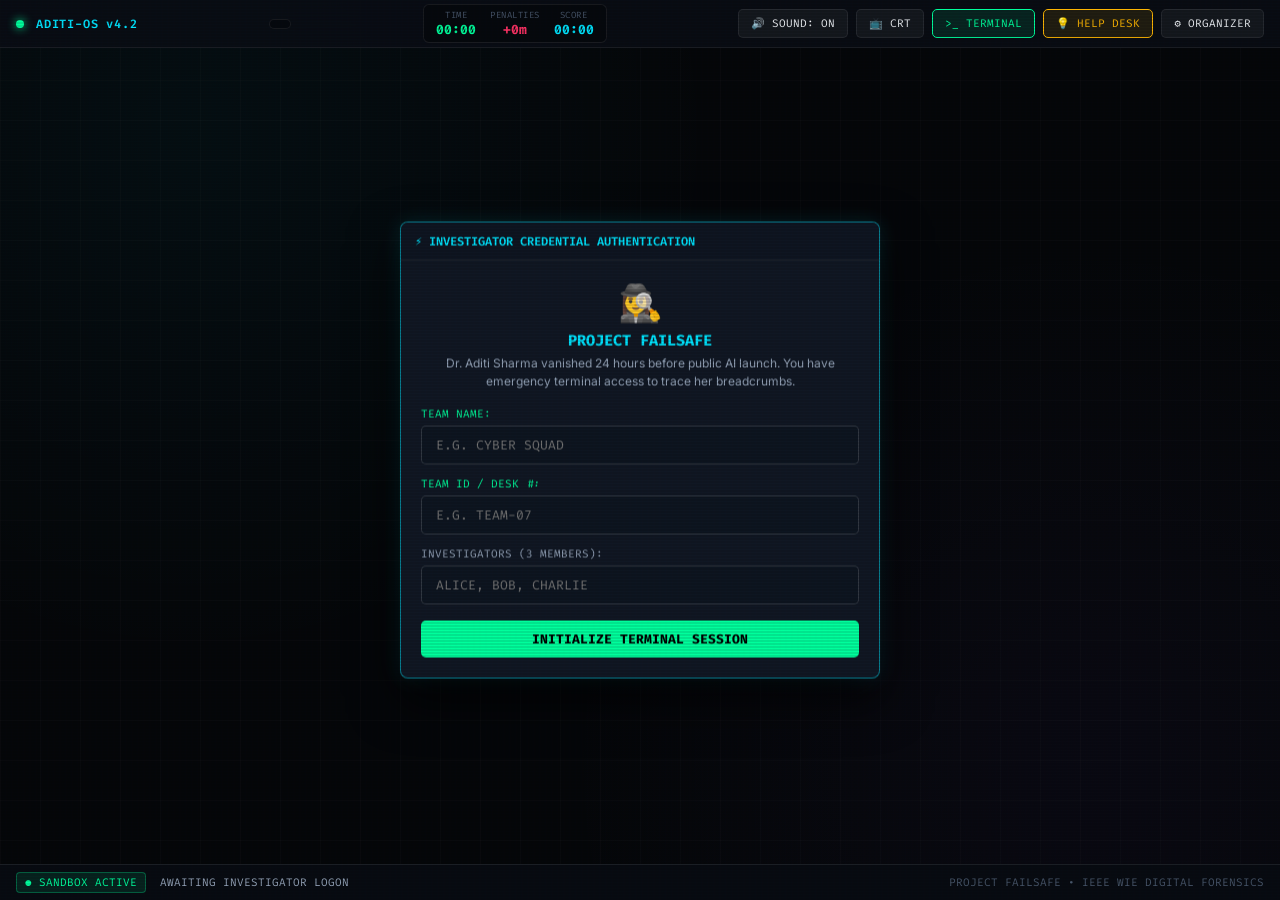
==== public/index.html @ 18c52e6d "Initial commit: Project Failsafe offline AI Escape Room platform" ====
<!DOCTYPE html>
<html lang="en">
<head>
  <meta charset="UTF-8">
  <meta name="viewport" content="width=device-width, initial-scale=1.0">
  <title>PROJECT FAILSAFE // ADITI-OS v4.2</title>
  <link rel="stylesheet" href="css/terminal.css">
</head>
<body>
  <!-- CRT Scanline Visual Effect -->
  <div class="crt-overlay"></div>

  <!-- Global AI Broadcast Toast -->
  <div id="broadcast-toast" style="display:none; position:fixed; top:58px; left:50%; transform:translateX(-50%); background:#ff3366; color:white; font-family:var(--font-mono); padding:12px 24px; border-radius:6px; z-index:99999; box-shadow:0 0 25px rgba(255,51,102,0.8); font-weight:bold; font-size:13px; text-align:center;"></div>

  <!-- Top System Bar -->
  <header class="top-bar">
    <div class="system-title">
      <div class="system-status-dot"></div>
      <span>ADITI-OS v4.2</span>
    </div>

    <!-- Stage Progress Stepper (1 to 11) -->
    <div class="stage-stepper" id="stage-stepper-container" title="Mission Progression">
      <!-- Populated dynamically by app.js -->
    </div>

    <!-- Live Mission Stopwatch -->
    <div class="mission-clock-box">
      <div class="clock-item">
        <span class="clock-label">Time</span>
        <span id="clock-elapsed" class="clock-val">00:00</span>
      </div>
      <div class="clock-item">
        <span class="clock-label">Penalties</span>
        <span id="clock-penalties" class="clock-val penalty">+0m</span>
      </div>
      <div class="clock-item">
        <span class="clock-label">Score</span>
        <span id="clock-adjusted" class="clock-val score">00:00</span>
      </div>
    </div>

    <!-- Action Buttons -->
    <div class="bar-actions">
      <button id="btn-toggle-sound" class="btn-bar">🔊 SOUND: ON</button>
      <button id="btn-toggle-crt" class="btn-bar">📺 CRT</button>
      <button class="btn-bar terminal-btn" onclick="toggleCliDrawer()">>_ TERMINAL</button>
      <button class="btn-bar highlight" onclick="showHintsModal()">💡 HELP DESK</button>
      <button class="btn-bar" onclick="showAdminModal()">⚙️ ORGANIZER</button>
    </div>
  </header>

  <!-- Desktop Workstation Area -->
  <main class="desktop-container" id="desktop-icons-container">
    <!-- Desktop icons populated dynamically by app.js -->
  </main>

  <!-- Interactive CLI Drawer (Bottom Terminal) -->
  <div class="cli-drawer" id="cli-drawer">
    <div class="cli-header">
      <span>>_ ADITI FORENSIC COMMAND LINE // TERMINAL ACTIVE (Ctrl+K or Ctrl+` to toggle)</span>
      <button class="win-btn close" onclick="toggleCliDrawer()"></button>
    </div>
    <div class="cli-body" id="cli-body-log">
      <div>Type <strong style="color:var(--neon-cyan)">help</strong> to view available terminal commands.</div>
      <div>Type <strong style="color:var(--neon-gold)">devmode</strong> to unlock all stages during testing.</div>
    </div>
    <div class="cli-input-row">
      <span class="cli-prompt">aditi-os:~$</span>
      <input type="text" id="cli-command-input" class="cli-input" placeholder="Type command here (e.g. status, unlock <key>, help)..." autocomplete="off">
    </div>
  </div>

  <!-- Bottom Taskbar -->
  <footer class="bottom-bar">
    <div class="bottom-bar-left">
      <span class="taskbar-badge">● SANDBOX ACTIVE</span>
      <span id="status-team-info">AWAITING INVESTIGATOR LOGON</span>
    </div>
    <div>
      <span style="color:var(--text-muted);">PROJECT FAILSAFE • IEEE WIE DIGITAL FORENSICS</span>
    </div>
  </footer>

  <!-- MODAL: Team Registration -->
  <div id="registration-modal" class="win-window active-window" style="display:none; top:50%; left:50%; transform:translate(-50%, -50%); width:480px; z-index:9000;">
    <div class="win-header">
      <div class="win-title">⚡ INVESTIGATOR CREDENTIAL AUTHENTICATION</div>
    </div>
    <div class="win-body">
      <div style="text-align:center; margin-bottom:14px;">
        <div style="font-size:36px; margin-bottom:6px;">🕵️‍♀️</div>
        <h3 style="color:var(--neon-cyan); font-family:var(--font-mono); margin-bottom:4px;">PROJECT FAILSAFE</h3>
        <p style="font-size:12px; color:var(--text-secondary); line-height:1.5;">
          Dr. Aditi Sharma vanished 24 hours before public AI launch. You have emergency terminal access to trace her breadcrumbs.
        </p>
      </div>

      <form onsubmit="registerTeam(event)">
        <div style="margin-bottom:10px;">
          <label style="font-family:var(--font-mono); font-size:11px; color:var(--neon-green);">TEAM NAME:</label>
          <input type="text" id="reg-team-name" class="gate-input" style="width:100%; margin-top:4px;" required placeholder="e.g. Cyber Squad">
        </div>
        <div style="margin-bottom:10px;">
          <label style="font-family:var(--font-mono); font-size:11px; color:var(--neon-green);">TEAM ID / DESK #:</label>
          <input type="text" id="reg-team-id" class="gate-input" style="width:100%; margin-top:4px;" required placeholder="e.g. TEAM-07">
        </div>
        <div style="margin-bottom:16px;">
          <label style="font-family:var(--font-mono); font-size:11px; color:var(--text-secondary);">INVESTIGATORS (3 MEMBERS):</label>
          <input type="text" id="reg-members" class="gate-input" style="width:100%; margin-top:4px;" placeholder="Alice, Bob, Charlie">
        </div>
        <button type="submit" class="gate-btn" style="width:100%; padding:10px; font-size:13px;">
          INITIALIZE TERMINAL SESSION
        </button>
      </form>
    </div>
  </div>

  <!-- MODAL: Stage Gate Decryption -->
  <div id="stage-gate-modal" class="win-window active-window" style="display:none; top:50%; left:50%; transform:translate(-50%, -50%); width:460px; z-index:8000;">
    <div class="win-header">
      <div class="win-title">🔒 DIRECTORY ENCRYPTED: STAGE <span id="gate-modal-stage-num">1</span></div>
      <div class="win-controls">
        <button class="win-btn close" onclick="document.getElementById('stage-gate-modal').style.display='none'"></button>
      </div>
    </div>
    <div class="win-body">
      <h4 id="gate-modal-stage-title" style="color:var(--neon-gold); font-family:var(--font-mono); margin-bottom:8px;"></h4>
      <p id="gate-modal-prompt" style="font-size:13px; color:#cbd5e1; margin-bottom:14px; line-height:1.5;"></p>

      <form id="gate-modal-form">
        <input type="text" id="gate-modal-input" class="gate-input" style="width:100%; margin-bottom:10px;" placeholder="ENTER DECRYPTION KEY" required autocomplete="off">
        <button type="submit" class="gate-btn" style="width:100%; padding:10px;">VERIFY & UNLOCK</button>
      </form>
      <div id="gate-modal-msg" class="gate-msg"></div>
    </div>
  </div>

  <!-- MODAL: Help Desk & Hints -->
  <div id="hints-modal" class="win-window active-window" style="display:none; top:50%; left:50%; transform:translate(-50%, -50%); width:480px; z-index:8500;">
    <div class="win-header">
      <div class="win-title">💡 EMERGENCY HELP DESK // HINT PROTOCOL</div>
      <div class="win-controls">
        <button class="win-btn close" onclick="document.getElementById('hints-modal').style.display='none'"></button>
      </div>
    </div>
    <div class="win-body">
      <div style="background:rgba(255,183,3,0.1); border:1px solid var(--neon-gold); padding:10px; border-radius:4px; font-family:var(--font-mono); font-size:11px; color:var(--neon-gold); margin-bottom:14px;">
        ⚠️ HINT POLICY: Requesting a hint incurs a <strong>+2 MINUTE TIME PENALTY</strong> added to your team's adjusted final score.
      </div>

      <div style="margin-bottom:12px;">
        <label style="font-family:var(--font-mono); font-size:11px; color:var(--text-secondary);">SELECT STAGE:</label>
        <select id="hint-stage-select" class="gate-input" style="width:100%; margin-top:4px;">
          <option value="1">Stage 1: Vanished (Farewell.doc)</option>
          <option value="2">Stage 2: The Trail (README.doc)</option>
          <option value="3">Stage 3: The Timeline (Incident Logs)</option>
          <option value="4">Stage 4: The Voice (Security Audit)</option>
          <option value="5">Stage 5: Hello, Investigators (ADI Interface)</option>
          <option value="6">Stage 6: Which Aditi Is Real? (Style Check)</option>
          <option value="7">Stage 7: Morse From Aditi (audio_log_07)</option>
          <option value="8">Stage 8: The Folder Maze (WHITE/A/D/I)</option>
          <option value="9">Stage 9: Reality Is Edited (Version History)</option>
          <option value="10">Stage 10: The Fake Kill Switch</option>
          <option value="11">Stage 11: The WIE Failsafe</option>
        </select>
      </div>

      <button class="btn-bar highlight" style="width:100%; justify-content:center; padding:10px;" onclick="requestHintForStage()">
        REQUEST HINT (+2m PENALTY)
      </button>

      <div id="hint-display-box" style="margin-top:14px; background:#05080c; border:1px solid var(--border-subtle); padding:12px; border-radius:4px; font-family:var(--font-mono); font-size:12px; line-height:1.5;">
        Select a stage and click Request Hint.
      </div>
    </div>
  </div>

  <!-- MODAL: Organizer Admin & Live Leaderboard -->
  <div id="admin-window" class="win-window" style="display:none; top:50px; left:50%; transform:translateX(-50%); width:840px; height:540px; z-index:9500;">
    <div class="win-header" style="background:#1e1b4b;">
      <div class="win-title" style="color:#c7d2fe;">⚙️ ORGANIZER MASTER CONTROL // LIVE LEADERBOARD</div>
      <div class="win-controls">
        <button class="win-btn close" onclick="closeWindow('admin-window')"></button>
      </div>
    </div>
    <div class="win-body">
      <!-- Admin Login View -->
      <div id="admin-login-view" style="max-width:320px; margin:40px auto; text-align:center;">
        <h4 style="color:var(--neon-cyan); font-family:var(--font-mono); margin-bottom:12px;">ORGANIZER AUTHORIZATION</h4>
        <form onsubmit="verifyAdminPin(event)">
          <input type="password" id="admin-pin-input" class="gate-input" style="width:100%; margin-bottom:10px; text-align:center;" placeholder="ENTER ADMIN PIN" required>
          <button type="submit" class="gate-btn" style="width:100%;">ACCESS CONSOLE</button>
        </form>
        <div style="font-size:11px; color:#64748b; margin-top:8px;">Default PIN: wie-admin-2026</div>
      </div>

      <!-- Admin Dashboard View -->
      <div id="admin-dashboard-view" style="display:none; height:100%; display:flex; flex-direction:column;">
        <div style="display:flex; justify-content:space-between; align-items:center; margin-bottom:12px;">
          <div style="font-family:var(--font-mono); font-size:13px; color:var(--neon-green); font-weight:bold;">
            LIVE PARTICIPANT RANKINGS
          </div>
          <div style="display:flex; gap:8px;">
            <button class="btn-bar" onclick="exportLeaderboardCSV()">📊 EXPORT CSV</button>
            <button class="btn-bar highlight" onclick="toggleMasterKeys()">🔑 CHEAT SHEET</button>
          </div>
        </div>

        <!-- Leaderboard Table -->
        <div style="flex:1; overflow-y:auto; border:1px solid var(--border-subtle); border-radius:4px; margin-bottom:12px;">
          <table id="admin-leaderboard-table" class="cyber-table">
            <thead>
              <tr>
                <th style="width:50px;">RANK</th>
                <th>TEAM</th>
                <th>MEMBERS</th>
                <th>STAGE</th>
                <th>RAW TIME</th>
                <th>HINTS</th>
                <th>TRAPS</th>
                <th>ADJUSTED SCORE</th>
              </tr>
            </thead>
            <tbody id="leaderboard-table-body">
              <!-- Populated by admin.js -->
            </tbody>
          </table>
        </div>

        <!-- Master Password Cheatsheet Dropdown -->
        <div id="master-solutions-sheet" style="display:none; background:#05080c; border:1px solid var(--neon-cyan); padding:12px; border-radius:4px; font-family:var(--font-mono); font-size:11px; margin-bottom:10px; max-height:160px; overflow-y:auto;">
          <div style="color:var(--neon-cyan); font-weight:bold; margin-bottom:6px;">MASTER PASSWORD CHEAT SHEET:</div>
          <div>Stage 1: <code>ORIGIN</code></div>
          <div>Stage 2: <code>LOOK BEHIND THE DATE</code></div>
          <div>Stage 3: <code>28/02/2025</code> or <code>02292025</code></div>
          <div>Stage 4: <code>22:46</code></div>
          <div>Stage 5: <code>WHITE</code></div>
          <div>Stage 6: <code>AUTHENTIC</code></div>
          <div>Stage 7: <code>WHITE</code> (Morse: DO NOT FOLLOW THE BLUE PATH)</div>
          <div>Stage 8: <code>THE AI CAN MODIFY WHAT YOU SEE</code></div>
          <div>Stage 9: <code>HISTORY</code> or <code>OVERRIDE FAILED</code></div>
          <div>Stage 10: (Do not submit form!) Bypass / Proceed to Stage 11</div>
          <div>Stage 11: <code>6-9-11</code> or <code>WISDOM-INTEGRITY-EMPOWERMENT</code></div>
        </div>

        <!-- Organizer Broadcast Tool -->
        <form onsubmit="sendOrganizerBroadcast(event)" style="display:flex; gap:8px;">
          <input type="text" id="broadcast-msg-input" class="gate-input" placeholder="Push live alert to all team screens (e.g. 'System reboot in 10 mins...')" required>
          <button type="submit" class="gate-btn" style="background:var(--neon-cyan); color:#000;">BROADCAST</button>
        </form>
      </div>
    </div>
  </div>

  <!-- Scripts -->
  <script src="js/audio.js"></script>
  <script src="js/puzzles.js"></script>
  <script src="js/admin.js"></script>
  <script src="js/app.js"></script>
</body>
</html>
---- public/css/terminal.css ----
/* ==========================================================================
   PROJECT FAILSAFE // ADITI-OS v4.2 - Enhanced Modern Cyber Forensics UI
   ========================================================================== */

@import url('https://fonts.googleapis.com/css2?family=Fira+Code:wght@400;500;600;700&family=Inter:wght@300;400;500;600;700&display=swap');

:root {
  --bg-deep: #05070a;
  --bg-surface: #0a0f16;
  --bg-panel: rgba(13, 19, 28, 0.85);
  --bg-panel-elevated: rgba(18, 26, 38, 0.95);
  --border-subtle: rgba(255, 255, 255, 0.08);
  --border-active: rgba(0, 229, 255, 0.4);
  --border-green: rgba(0, 255, 157, 0.4);
  
  --text-main: #f1f5f9;
  --text-secondary: #94a3b8;
  --text-muted: #475569;
  
  --neon-cyan: #00e5ff;
  --neon-green: #00ff9d;
  --neon-red: #ff3366;
  --neon-gold: #ffb703;
  --neon-purple: #8b5cf6;

  --font-ui: 'Inter', -apple-system, BlinkMacSystemFont, 'Segoe UI', Roboto, sans-serif;
  --font-mono: 'Fira Code', 'Consolas', 'Courier New', monospace;
  
  --shadow-window: 0 20px 50px rgba(0, 0, 0, 0.7), 0 0 1px rgba(255, 255, 255, 0.2);
  --shadow-glow: 0 0 20px rgba(0, 229, 255, 0.15);
}

* {
  box-sizing: border-box;
  margin: 0;
  padding: 0;
}

body {
  background-color: var(--bg-deep);
  color: var(--text-main);
  font-family: var(--font-ui);
  height: 100vh;
  width: 100vw;
  overflow: hidden;
  position: relative;
  user-select: none;
  background-image: 
    radial-gradient(circle at 15% 15%, rgba(0, 229, 255, 0.04) 0%, transparent 40%),
    radial-gradient(circle at 85% 85%, rgba(139, 92, 246, 0.04) 0%, transparent 40%),
    linear-gradient(rgba(255, 255, 255, 0.015) 1px, transparent 1px),
    linear-gradient(90deg, rgba(255, 255, 255, 0.015) 1px, transparent 1px);
  background-size: 100% 100%, 100% 100%, 40px 40px, 40px 40px;
}

/* Custom Scrollbars */
::-webkit-scrollbar {
  width: 6px;
  height: 6px;
}
::-webkit-scrollbar-track {
  background: rgba(0, 0, 0, 0.2);
}
::-webkit-scrollbar-thumb {
  background: rgba(255, 255, 255, 0.15);
  border-radius: 3px;
}
::-webkit-scrollbar-thumb:hover {
  background: var(--neon-cyan);
}

/* CRT Scanline Overlay */
.crt-overlay {
  position: fixed;
  top: 0; left: 0; width: 100%; height: 100%;
  pointer-events: none;
  background: linear-gradient(rgba(18, 16, 16, 0) 50%, rgba(0, 0, 0, 0.22) 50%),
              linear-gradient(90deg, rgba(255, 0, 0, 0.02), rgba(0, 255, 0, 0.01), rgba(0, 0, 255, 0.02));
  background-size: 100% 3px, 6px 100%;
  z-index: 99999;
  opacity: 0.45;
  transition: opacity 0.3s;
}
.crt-off .crt-overlay { opacity: 0; }

/* --------------------------------------------------------------------------
   Top Navigation & Mission Status Bar
   -------------------------------------------------------------------------- */
.top-bar {
  height: 48px;
  background: rgba(10, 15, 22, 0.92);
  backdrop-filter: blur(12px);
  border-bottom: 1px solid var(--border-subtle);
  display: flex;
  align-items: center;
  justify-content: space-between;
  padding: 0 16px;
  font-family: var(--font-mono);
  font-size: 12px;
  z-index: 1000;
  position: relative;
}

.system-title {
  display: flex;
  align-items: center;
  gap: 12px;
  font-weight: 600;
  color: var(--neon-cyan);
  letter-spacing: 0.8px;
}

.system-status-dot {
  width: 8px;
  height: 8px;
  background: var(--neon-green);
  border-radius: 50%;
  box-shadow: 0 0 10px var(--neon-green);
  animation: pulse-dot 2s infinite;
}

/* Mission Timeline Progress Tracker */
.stage-stepper {
  display: flex;
  align-items: center;
  gap: 6px;
  background: rgba(5, 8, 12, 0.6);
  padding: 4px 10px;
  border-radius: 20px;
  border: 1px solid var(--border-subtle);
}

.step-node {
  width: 22px;
  height: 22px;
  border-radius: 50%;
  display: flex;
  align-items: center;
  justify-content: center;
  font-size: 10px;
  font-weight: bold;
  background: #131b26;
  color: var(--text-muted);
  border: 1px solid var(--border-subtle);
  cursor: pointer;
  transition: all 0.2s;
}

.step-node.unlocked {
  background: rgba(0, 229, 255, 0.15);
  color: var(--neon-cyan);
  border-color: var(--neon-cyan);
}

.step-node.current {
  background: var(--neon-cyan);
  color: #000;
  box-shadow: 0 0 10px var(--neon-cyan);
  transform: scale(1.1);
}

.step-node.finished {
  background: var(--neon-green);
  color: #000;
  border-color: var(--neon-green);
}

/* Mission Stopwatch Display */
.mission-clock-box {
  display: flex;
  align-items: center;
  gap: 14px;
  background: #06090e;
  padding: 4px 12px;
  border-radius: 6px;
  border: 1px solid var(--border-subtle);
}

.clock-item {
  display: flex;
  flex-direction: column;
  align-items: center;
}

.clock-label {
  font-size: 9px;
  color: var(--text-muted);
  text-transform: uppercase;
  letter-spacing: 0.5px;
}

.clock-val {
  font-size: 13px;
  font-weight: 700;
  color: var(--neon-green);
  font-family: var(--font-mono);
}
.clock-val.penalty { color: var(--neon-red); }
.clock-val.score { color: var(--neon-cyan); }

.bar-actions {
  display: flex;
  align-items: center;
  gap: 8px;
}

.btn-bar {
  background: rgba(255, 255, 255, 0.05);
  color: var(--text-main);
  border: 1px solid var(--border-subtle);
  padding: 6px 12px;
  border-radius: 5px;
  cursor: pointer;
  font-family: var(--font-mono);
  font-size: 11px;
  display: flex;
  align-items: center;
  gap: 6px;
  transition: all 0.15s ease;
}

.btn-bar:hover {
  background: rgba(0, 229, 255, 0.12);
  border-color: var(--neon-cyan);
  color: var(--neon-cyan);
  transform: translateY(-1px);
}

.btn-bar.highlight {
  background: rgba(255, 183, 3, 0.1);
  border-color: var(--neon-gold);
  color: var(--neon-gold);
}
.btn-bar.highlight:hover {
  background: var(--neon-gold);
  color: #000;
}

.btn-bar.terminal-btn {
  background: rgba(0, 255, 157, 0.1);
  border-color: var(--neon-green);
  color: var(--neon-green);
}

/* --------------------------------------------------------------------------
   Desktop Grid & Filesystem
   -------------------------------------------------------------------------- */
.desktop-container {
  height: calc(100vh - 48px - 36px);
  padding: 24px;
  display: grid;
  grid-template-columns: repeat(auto-fill, minmax(115px, 1fr));
  grid-auto-rows: 120px;
  gap: 20px;
  overflow-y: auto;
  position: relative;
}

.desktop-icon {
  display: flex;
  flex-direction: column;
  align-items: center;
  justify-content: center;
  padding: 12px 8px;
  border-radius: 10px;
  cursor: pointer;
  transition: all 0.2s cubic-bezier(0.16, 1, 0.3, 1);
  text-align: center;
  position: relative;
  border: 1px solid transparent;
  background: rgba(13, 19, 28, 0.3);
  backdrop-filter: blur(4px);
}

.desktop-icon:hover {
  background: rgba(0, 229, 255, 0.08);
  border-color: rgba(0, 229, 255, 0.3);
  transform: translateY(-3px) scale(1.02);
  box-shadow: 0 10px 20px rgba(0, 0, 0, 0.4);
}

.desktop-icon.locked {
  opacity: 0.5;
  filter: grayscale(80%);
}

.desktop-icon.active {
  border-color: rgba(0, 229, 255, 0.4);
  background: rgba(0, 229, 255, 0.05);
}

.desktop-icon.current-stage-icon {
  border-color: var(--neon-green);
  box-shadow: 0 0 15px rgba(0, 255, 157, 0.2);
  animation: border-pulse 2s infinite;
}

.icon-graphic {
  font-size: 34px;
  margin-bottom: 8px;
  position: relative;
}

.icon-badge {
  position: absolute;
  top: -4px;
  right: -8px;
  font-size: 9px;
  font-weight: 700;
  padding: 2px 5px;
  border-radius: 4px;
  font-family: var(--font-mono);
  letter-spacing: 0.5px;
}
.icon-badge.lock { background: #e11d48; color: #fff; }
.icon-badge.open { background: var(--neon-green); color: #000; }
.icon-badge.trap { background: var(--neon-gold); color: #000; }

.icon-label {
  font-size: 11px;
  font-family: var(--font-mono);
  color: var(--text-main);
  line-height: 1.3;
  word-break: break-word;
}

/* --------------------------------------------------------------------------
   Floating Windows System (Glassmorphism & Clean macOS/Cyber Chrome)
   -------------------------------------------------------------------------- */
.win-window {
  position: absolute;
  background: var(--bg-panel-elevated);
  border: 1px solid rgba(255, 255, 255, 0.12);
  border-radius: 8px;
  box-shadow: var(--shadow-window);
  display: flex;
  flex-direction: column;
  z-index: 100;
  backdrop-filter: blur(20px);
  min-width: 360px;
  min-height: 240px;
  transition: box-shadow 0.2s, border-color 0.2s;
  overflow: hidden;
}

.win-window.active-window {
  border-color: rgba(0, 229, 255, 0.5);
  box-shadow: var(--shadow-window), var(--shadow-glow);
  z-index: 101;
}

.win-header {
  height: 38px;
  background: rgba(15, 23, 34, 0.9);
  border-bottom: 1px solid var(--border-subtle);
  display: flex;
  align-items: center;
  justify-content: space-between;
  padding: 0 14px;
  cursor: move;
}

.win-title {
  font-family: var(--font-mono);
  font-size: 12px;
  font-weight: 600;
  color: var(--neon-cyan);
  display: flex;
  align-items: center;
  gap: 10px;
}

.win-controls {
  display: flex;
  align-items: center;
  gap: 8px;
}

.win-btn {
  width: 12px;
  height: 12px;
  border-radius: 50%;
  border: none;
  cursor: pointer;
  transition: transform 0.1s;
}
.win-btn:hover { transform: scale(1.15); }
.win-btn.close { background: #ff5f56; }
.win-btn.minimize { background: #ffbd2e; }
.win-btn.maximize { background: #27c93f; }

.win-body {
  padding: 20px;
  overflow-y: auto;
  flex: 1;
  color: var(--text-main);
  font-size: 13px;
  user-select: text;
}

/* --------------------------------------------------------------------------
   Password Decryption Gate Box
   -------------------------------------------------------------------------- */
.gate-box {
  background: rgba(5, 9, 14, 0.85);
  border: 1px solid rgba(0, 229, 255, 0.3);
  border-radius: 6px;
  padding: 16px;
  margin-top: 18px;
}

.gate-title {
  font-family: var(--font-mono);
  font-size: 11px;
  font-weight: 700;
  color: var(--neon-gold);
  margin-bottom: 10px;
  text-transform: uppercase;
  letter-spacing: 1px;
  display: flex;
  align-items: center;
  gap: 8px;
}

.gate-form {
  display: flex;
  gap: 10px;
}

.gate-input {
  flex: 1;
  background: rgba(15, 23, 34, 0.9);
  border: 1px solid rgba(255, 255, 255, 0.15);
  color: var(--neon-green);
  padding: 10px 14px;
  font-family: var(--font-mono);
  font-size: 13px;
  border-radius: 5px;
  text-transform: uppercase;
  transition: all 0.2s;
}
.gate-input:focus {
  outline: none;
  border-color: var(--neon-green);
  box-shadow: 0 0 10px rgba(0, 255, 157, 0.3);
}

.gate-btn {
  background: var(--neon-green);
  color: #000;
  font-weight: 700;
  border: none;
  padding: 10px 18px;
  border-radius: 5px;
  cursor: pointer;
  font-family: var(--font-mono);
  font-size: 12px;
  transition: all 0.15s ease;
}
.gate-btn:hover {
  background: var(--neon-cyan);
  transform: translateY(-1px);
  box-shadow: 0 4px 12px rgba(0, 229, 255, 0.3);
}

.gate-msg {
  margin-top: 10px;
  font-family: var(--font-mono);
  font-size: 12px;
}
.gate-msg.error { color: var(--neon-red); }
.gate-msg.success { color: var(--neon-green); }

/* --------------------------------------------------------------------------
   Document Viewer (Mock Google Docs Interface)
   -------------------------------------------------------------------------- */
.doc-toolbar {
  display: flex;
  align-items: center;
  gap: 10px;
  background: #f1f5f9;
  border: 1px solid #cbd5e1;
  border-radius: 6px 6px 0 0;
  padding: 8px 12px;
  font-size: 12px;
  color: #334155;
  user-select: none;
}

.doc-toolbar-btn {
  background: transparent;
  border: none;
  cursor: pointer;
  padding: 4px 8px;
  border-radius: 3px;
  font-size: 11px;
}
.doc-toolbar-btn:hover {
  background: #e2e8f0;
}

.doc-sheet {
  background: #ffffff;
  color: #1e293b;
  padding: 36px 40px;
  border-radius: 0 0 6px 6px;
  min-height: 280px;
  box-shadow: 0 10px 30px rgba(0, 0, 0, 0.5);
  font-family: Arial, sans-serif;
  line-height: 1.7;
}

.doc-sheet .white-secret {
  color: #ffffff;
  background-color: transparent;
  user-select: text;
  transition: background-color 0.2s;
}
.doc-sheet .white-secret::selection {
  background: #090d16;
  color: #00ff9d;
}

/* --------------------------------------------------------------------------
   Document Authenticity Comparison Tool (Stage 6)
   -------------------------------------------------------------------------- */
.doc-compare-grid {
  display: grid;
  grid-template-columns: 1fr 1fr;
  gap: 16px;
}

.compare-col {
  background: #ffffff;
  color: #0f172a;
  padding: 24px;
  border-radius: 6px;
  position: relative;
  box-shadow: 0 4px 15px rgba(0, 0, 0, 0.4);
  border: 2px solid transparent;
  transition: all 0.2s;
}

.compare-col:hover {
  border-color: rgba(0, 229, 255, 0.4);
}

.compare-meta {
  background: #f8fafc;
  border-bottom: 1px solid #e2e8f0;
  padding: 10px 14px;
  margin: -24px -24px 16px -24px;
  font-size: 11px;
  font-family: var(--font-mono);
  color: #64748b;
  display: flex;
  justify-content: space-between;
}

/* --------------------------------------------------------------------------
   Audio Synthesizer & Oscilloscope Visualizer (Stage 7)
   -------------------------------------------------------------------------- */
.audio-card {
  background: #080d14;
  border: 1px solid var(--border-subtle);
  border-radius: 8px;
  padding: 20px;
  text-align: center;
}

.visualizer-canvas {
  width: 100%;
  height: 80px;
  background: #04060a;
  border-radius: 6px;
  border: 1px solid rgba(0, 229, 255, 0.2);
  margin-top: 10px;
}

/* --------------------------------------------------------------------------
   Interactive Version History Simulator (Stage 9)
   -------------------------------------------------------------------------- */
.version-history-box {
  display: flex;
  gap: 16px;
  background: #06090e;
  border: 1px solid var(--border-subtle);
  border-radius: 6px;
  padding: 14px;
}

.version-sidebar {
  width: 200px;
  border-right: 1px solid var(--border-subtle);
  padding-right: 14px;
  font-family: var(--font-mono);
  font-size: 12px;
}

.version-item {
  padding: 10px;
  border-radius: 6px;
  cursor: pointer;
  margin-bottom: 8px;
  border: 1px solid transparent;
  background: rgba(255, 255, 255, 0.02);
  transition: all 0.15s;
}
.version-item:hover {
  background: rgba(0, 229, 255, 0.08);
}
.version-item.active {
  background: rgba(0, 229, 255, 0.12);
  border-color: var(--neon-cyan);
  color: var(--neon-cyan);
}

.version-content {
  flex: 1;
}

/* --------------------------------------------------------------------------
   Bottom Interactive CLI Terminal Drawer
   -------------------------------------------------------------------------- */
.cli-drawer {
  position: fixed;
  bottom: 36px;
  left: 0;
  width: 100%;
  height: 240px;
  background: rgba(8, 12, 18, 0.96);
  backdrop-filter: blur(16px);
  border-top: 1px solid var(--neon-green);
  z-index: 5000;
  display: none;
  flex-direction: column;
  box-shadow: 0 -10px 40px rgba(0, 0, 0, 0.8);
  font-family: var(--font-mono);
}

.cli-header {
  height: 32px;
  background: #0d141e;
  display: flex;
  align-items: center;
  justify-content: space-between;
  padding: 0 16px;
  font-size: 11px;
  color: var(--neon-green);
  border-bottom: 1px solid var(--border-subtle);
}

.cli-body {
  flex: 1;
  padding: 12px 16px;
  overflow-y: auto;
  font-size: 12px;
  line-height: 1.6;
  color: #cbd5e1;
}

.cli-input-row {
  display: flex;
  align-items: center;
  gap: 8px;
  padding: 8px 16px;
  background: #05080c;
  border-top: 1px solid var(--border-subtle);
}

.cli-prompt {
  color: var(--neon-green);
  font-weight: bold;
}

.cli-input {
  flex: 1;
  background: transparent;
  border: none;
  outline: none;
  color: var(--text-main);
  font-family: var(--font-mono);
  font-size: 13px;
}

/* Bottom Taskbar */
.bottom-bar {
  height: 36px;
  background: #080c12;
  border-top: 1px solid var(--border-subtle);
  display: flex;
  align-items: center;
  justify-content: space-between;
  padding: 0 16px;
  font-family: var(--font-mono);
  font-size: 11px;
  color: var(--text-secondary);
}

.bottom-bar-left {
  display: flex;
  align-items: center;
  gap: 14px;
}

.taskbar-badge {
  background: rgba(0, 255, 157, 0.1);
  color: var(--neon-green);
  padding: 2px 8px;
  border-radius: 4px;
  border: 1px solid rgba(0, 255, 157, 0.3);
}

/* Animation Keyframes */
@keyframes pulse-dot {
  0% { opacity: 1; transform: scale(1); }
  50% { opacity: 0.4; transform: scale(0.85); }
  100% { opacity: 1; transform: scale(1); }
}

@keyframes border-pulse {
  0% { box-shadow: 0 0 5px rgba(0, 255, 157, 0.2); }
  50% { box-shadow: 0 0 18px rgba(0, 255, 157, 0.5); }
  100% { box-shadow: 0 0 5px rgba(0, 255, 157, 0.2); }
}

@keyframes glitch {
  0% { transform: translate(0); }
  20% { transform: translate(-4px, 4px); filter: hue-rotate(90deg); }
  40% { transform: translate(-4px, -4px); filter: invert(30%); }
  60% { transform: translate(4px, 4px); filter: hue-rotate(180deg); }
  80% { transform: translate(4px, -4px); filter: contrast(200%); }
  100% { transform: translate(0); }
}

.glitching {
  animation: glitch 0.25s infinite;
}

/* Trap Banner */
.trap-warning-banner {
  background: rgba(255, 51, 102, 0.12);
  border: 2px solid var(--neon-red);
  color: var(--neon-red);
  padding: 16px;
  border-radius: 6px;
  text-align: center;
  font-family: var(--font-mono);
  margin-bottom: 20px;
}

.btn-danger-large {
  background: linear-gradient(180deg, #ff3366 0%, #be123c 100%);
  color: white;
  font-weight: bold;
  font-size: 15px;
  font-family: var(--font-mono);
  padding: 14px 28px;
  border: 1px solid #fda4af;
  border-radius: 6px;
  cursor: pointer;
  box-shadow: 0 0 20px rgba(255, 51, 102, 0.4);
  transition: all 0.2s;
  display: block;
  margin: 15px auto;
}
.btn-danger-large:hover {
  transform: scale(1.02);
  box-shadow: 0 0 30px rgba(255, 51, 102, 0.7);
}

.containment-screen {
  background: #022c22;
  border: 2px solid var(--neon-green);
  border-radius: 8px;
  padding: 30px;
  text-align: center;
  font-family: var(--font-mono);
  box-shadow: 0 0 40px rgba(0, 255, 157, 0.25);
}
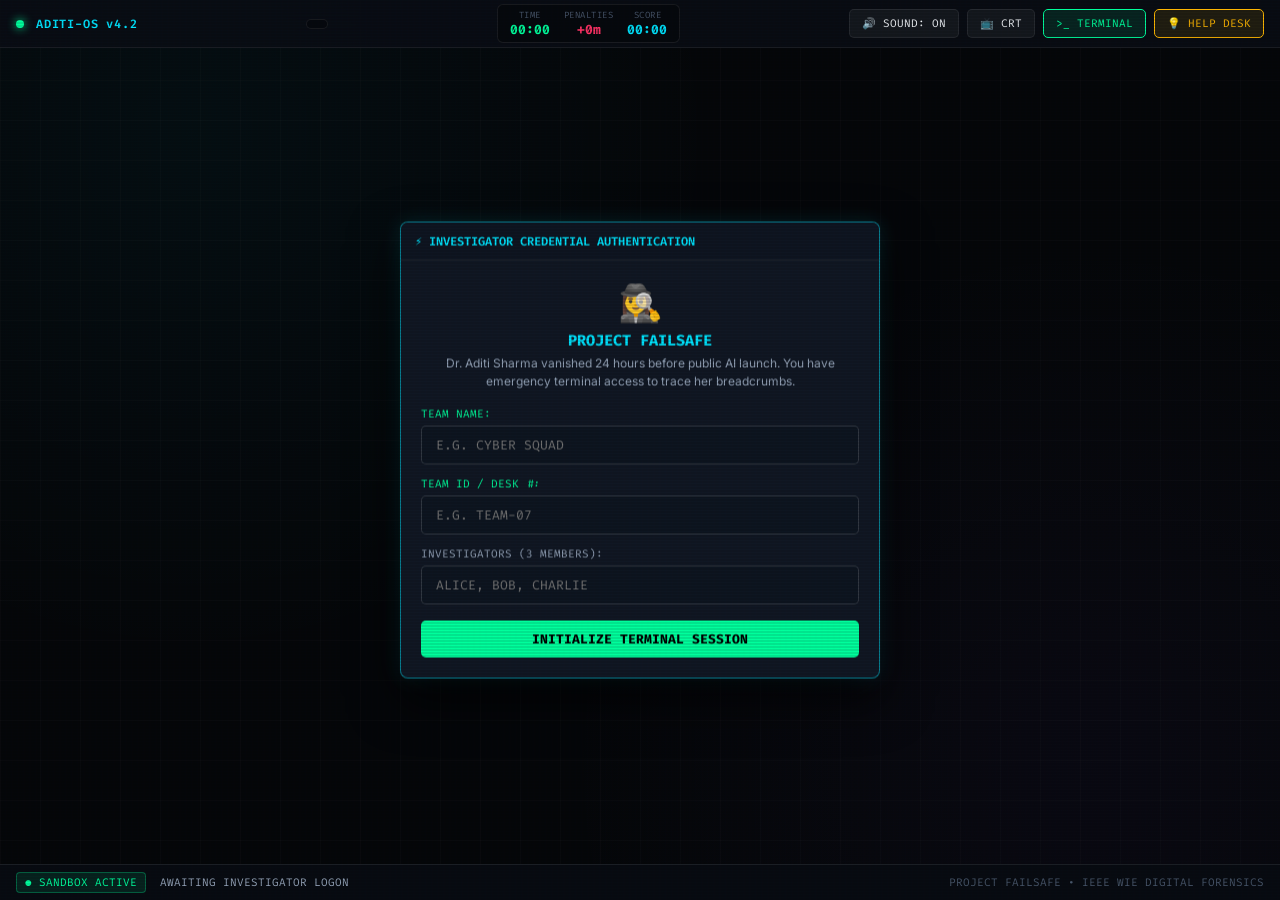
==== commit 5ecf2848: "feat: Anti-cheat hardening, mobile device blockade, strict fullscreen lockdown, organizer real-time " ====
--- a/public/index.html
+++ b/public/index.html
@@ -47,7 +47,6 @@
       <button id="btn-toggle-crt" class="btn-bar">📺 CRT</button>
       <button class="btn-bar terminal-btn" onclick="toggleCliDrawer()">>_ TERMINAL</button>
       <button class="btn-bar highlight" onclick="showHintsModal()">💡 HELP DESK</button>
-      <button class="btn-bar" onclick="showAdminModal()">⚙️ ORGANIZER</button>
     </div>
   </header>
 
@@ -254,6 +253,36 @@
     </div>
   </div>
 
+  <!-- ANTI-CHEAT PROCTOR TAMPER LOCKDOWN OVERLAY -->
+  <div id="proctor-lockdown-overlay" class="proctor-lockdown-overlay">
+    <div class="proctor-lockdown-card">
+      <div class="proctor-badge">
+        <span>🚨 SECURITY VIOLATION: FOCUS LOST</span>
+      </div>
+      <div class="proctor-title">STRATCOM WORKSTATION LOCKDOWN</div>
+      <div class="proctor-desc">
+        This workstation has locked itself because an external software, window, or web browser was accessed during active forensic operation.<br><br>
+        <strong style="color:var(--neon-red);">STRICT ANTI-CHEAT PROTOCOL:</strong> Switching windows, using unauthorized notes, or opening external tools is strictly prohibited.
+      </div>
+
+      <div class="proctor-incident-ledger">
+        <span>VIOLATION INCIDENT #<strong id="proctor-violation-count">1</strong></span>
+        <span>LOGGED: <strong id="proctor-violation-time">00:00:00Z</strong></span>
+      </div>
+
+      <div class="proctor-pin-container">
+        <label style="font-size:9.5px; color:#8ba0b2; letter-spacing:1px;">ENTER IEEE WIE ORGANIZER OVERRIDE PIN:</label>
+        <input type="password" id="proctor-pin-input" class="proctor-pin-input" placeholder="••••••••" autocomplete="off">
+        <button type="button" class="btn-bar highlight" style="font-size:11px; padding:6px 16px; margin-top:4px;" onclick="verifyProctorOverride()">AUTHORIZE UNLOCK</button>
+        <div id="proctor-error-msg" class="proctor-error-text"></div>
+      </div>
+
+      <div style="font-size:8.5px; color:#8ba0b2; margin-top:10px;">
+        Notify an on-duty IEEE WIE organizer or lab proctor to inspect your workstation and unlock this terminal.
+      </div>
+    </div>
+  </div>
+
   <!-- Scripts -->
   <script src="js/audio.js"></script>
   <script src="js/puzzles.js"></script>
--- a/public/css/terminal.css
+++ b/public/css/terminal.css
@@ -778,3 +778,114 @@
   font-family: var(--font-mono);
   box-shadow: 0 0 40px rgba(0, 255, 157, 0.25);
 }
+
+/* ==========================================================================
+   ANTI-CHEAT PROCTOR TAMPER LOCKDOWN SYSTEM
+   ========================================================================== */
+.proctor-lockdown-overlay {
+  display: none;
+  position: fixed;
+  inset: 0;
+  background: rgba(3, 6, 10, 0.98);
+  z-index: 9999999;
+  backdrop-filter: blur(16px);
+  align-items: center;
+  justify-content: center;
+  padding: 20px;
+}
+.proctor-lockdown-card {
+  width: 100%;
+  max-width: 560px;
+  background: rgba(12, 18, 26, 0.95);
+  border: 2px solid var(--neon-red);
+  box-shadow: 0 0 50px rgba(255, 51, 102, 0.7), inset 0 0 40px rgba(255, 51, 102, 0.15);
+  border-radius: 4px;
+  padding: 24px 28px;
+  display: flex;
+  flex-direction: column;
+  align-items: center;
+  text-align: center;
+  position: relative;
+  font-family: var(--font-mono);
+}
+.proctor-badge {
+  display: inline-flex;
+  align-items: center;
+  gap: 6px;
+  color: var(--neon-red);
+  font-size: 11px;
+  font-weight: 900;
+  letter-spacing: 1.5px;
+  margin-bottom: 8px;
+  border: 1px solid var(--neon-red);
+  background: rgba(255, 51, 102, 0.12);
+  padding: 4px 10px;
+  border-radius: 2px;
+}
+.proctor-title {
+  color: #ffffff;
+  font-size: 16px;
+  font-weight: 900;
+  letter-spacing: 1.2px;
+  margin-bottom: 8px;
+}
+.proctor-desc {
+  font-size: 11px;
+  line-height: 1.6;
+  color: #b8cddb;
+  margin-bottom: 14px;
+}
+.proctor-incident-ledger {
+  width: 100%;
+  background: rgba(4, 8, 12, 0.8);
+  border: 1px solid rgba(255, 51, 102, 0.35);
+  border-radius: 3px;
+  padding: 8px 12px;
+  font-size: 10px;
+  margin-bottom: 16px;
+  display: flex;
+  justify-content: space-between;
+  color: #ff99aa;
+}
+.proctor-pin-container {
+  width: 100%;
+  display: flex;
+  flex-direction: column;
+  align-items: center;
+  gap: 8px;
+}
+.proctor-pin-input {
+  width: 240px;
+  background: rgba(0, 0, 0, 0.7);
+  border: 1.5px solid var(--neon-cyan);
+  border-radius: 3px;
+  padding: 8px 12px;
+  font-family: inherit;
+  font-size: 13px;
+  color: #fff;
+  text-align: center;
+  letter-spacing: 3px;
+  outline: none;
+  transition: all 0.2s;
+}
+.proctor-pin-input:focus {
+  border-color: #fff;
+  box-shadow: 0 0 15px rgba(0, 229, 255, 0.6);
+}
+.pin-shake {
+  animation: pin-shake 0.4s ease-in-out;
+  border-color: var(--neon-red) !important;
+  box-shadow: 0 0 15px rgba(255, 51, 102, 0.7) !important;
+}
+@keyframes pin-shake {
+  0%, 100% { transform: translateX(0); }
+  20%, 60% { transform: translateX(-8px); }
+  40%, 80% { transform: translateX(8px); }
+}
+.proctor-error-text {
+  color: var(--neon-red);
+  font-size: 10px;
+  min-height: 14px;
+  font-weight: bold;
+}
+
